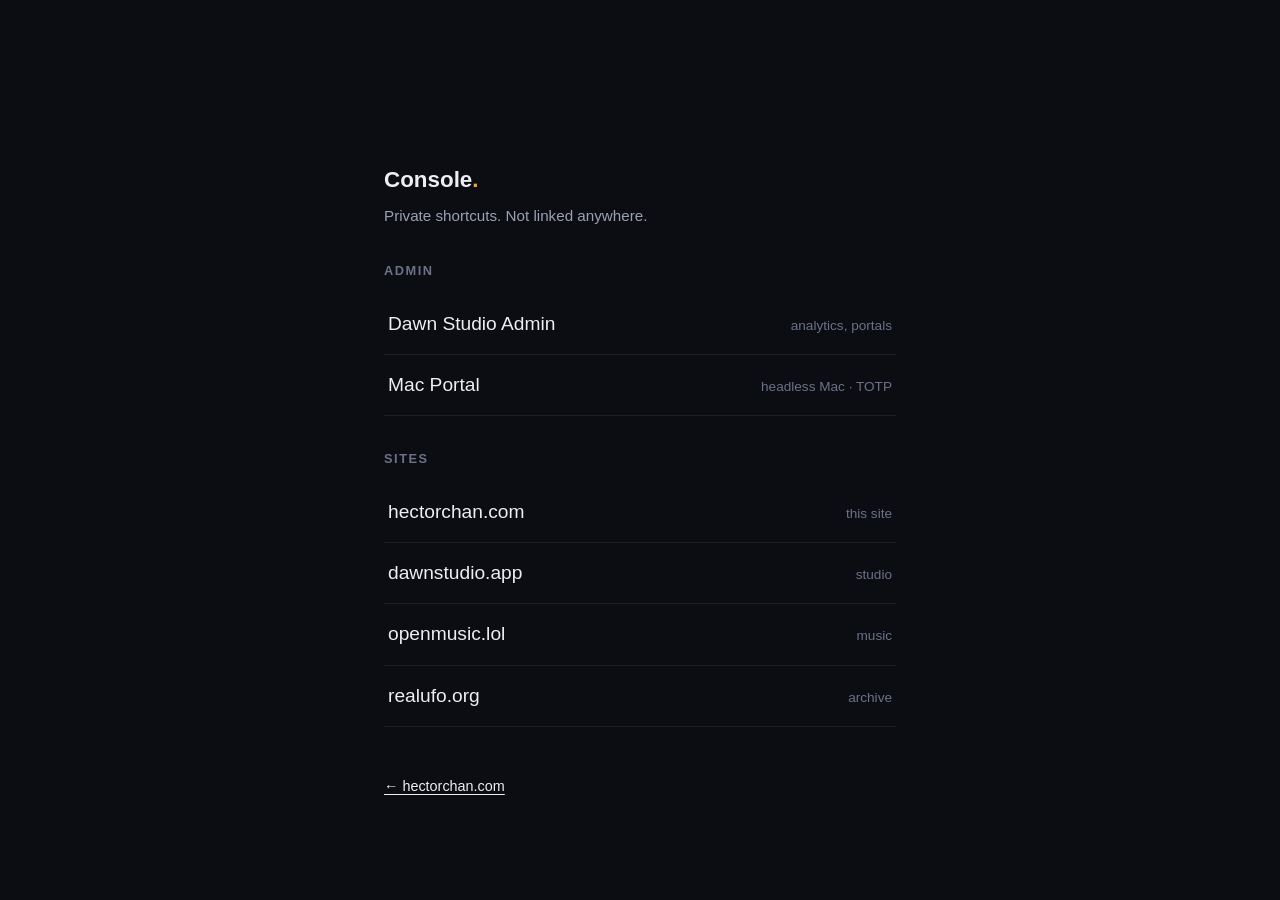
==== admin/index.html @ e4e603b0 "hidden /admin console hub + footer double-click retarget (quick-261023-dblclick-admin)" ====
<!DOCTYPE html>
<html lang="en">
<head>
<meta charset="utf-8">
<meta name="viewport" content="width=device-width, initial-scale=1">
<meta name="robots" content="noindex, nofollow">
<meta name="theme-color" content="#0b0d12">
<title>Console</title>
<link rel="icon" type="image/png" href="/assets/avatar.png">
<link rel="stylesheet" href="/styles.css">
<style>
  .hub { max-width: 560px; margin: 0 auto; padding: 18vh 1.5rem 4rem; }
  .hub h1 { font-size: 1.4rem; margin-bottom: 0.25rem; }
  .hub .sub { color: var(--muted); font-size: 0.95rem; margin-bottom: 2rem; }
  .hub h2 { font-size: 0.8rem; text-transform: uppercase; letter-spacing: 0.12em;
            color: var(--faint); margin: 2rem 0 0.75rem; }
  .hub ul { list-style: none; }
  .hub li { border-bottom: 1px solid var(--line); }
  .hub li a { display: flex; justify-content: space-between; align-items: baseline;
              padding: 0.9rem 0.25rem; text-decoration: none; }
  .hub li a:hover { color: var(--accent); }
  .hub li .desc { color: var(--faint); font-size: 0.85rem; }
  .hub .home { margin-top: 3rem; font-size: 0.9rem; color: var(--faint); }
</style>
</head>
<body>
<main class="hub">
  <h1>Console<span class="accent">.</span></h1>
  <p class="sub">Private shortcuts. Not linked anywhere.</p>

  <h2>Admin</h2>
  <ul>
    <li><a href="https://dawnstudio.app/admin">Dawn Studio Admin <span class="desc">analytics, portals</span></a></li>
    <li><a href="https://mac-ui.hectorchan.com">Mac Portal <span class="desc">headless Mac · TOTP</span></a></li>
  </ul>

  <h2>Sites</h2>
  <ul>
    <li><a href="https://hectorchan.com">hectorchan.com <span class="desc">this site</span></a></li>
    <li><a href="https://dawnstudio.app">dawnstudio.app <span class="desc">studio</span></a></li>
    <li><a href="https://openmusic.lol">openmusic.lol <span class="desc">music</span></a></li>
    <li><a href="https://realufo.org">realufo.org <span class="desc">archive</span></a></li>
  </ul>

  <p class="home"><a href="/">← hectorchan.com</a></p>
</main>
</body>
</html>
---- styles.css ----
/* hectorchan.com — dark, large type, no clutter */
:root {
  --bg: #0b0d12;
  --surface: #12151d;
  --surface-2: #171b25;
  --text: #eceef4;
  --muted: #9aa1b5;
  --faint: #6b7288;
  --accent: #f5a623;
  --accent-soft: rgba(245, 166, 35, 0.12);
  --line: rgba(255, 255, 255, 0.08);
  --radius: 14px;
  --font: -apple-system, BlinkMacSystemFont, "Segoe UI", Inter, Roboto,
    "Helvetica Neue", Arial, sans-serif;
}

* { box-sizing: border-box; margin: 0; padding: 0; }

html { scroll-behavior: smooth; }

body {
  background: var(--bg);
  color: var(--text);
  font-family: var(--font);
  font-size: clamp(1.05rem, 1.2vw + 0.9rem, 1.2rem);
  line-height: 1.65;
  -webkit-font-smoothing: antialiased;
}

.wrap {
  max-width: 1020px;
  margin: 0 auto;
  padding: 0 clamp(1.25rem, 4vw, 2.5rem);
}
.wrap.narrow { max-width: 720px; }

a { color: var(--text); text-decoration-thickness: 1px; text-underline-offset: 3px; }
a:hover { color: var(--accent); }
.accent { color: var(--accent); }
.muted { color: var(--muted); }

/* ---------- nav ---------- */
.nav {
  position: fixed; top: 0; left: 0; right: 0; z-index: 50;
  transition: background 0.25s, border-color 0.25s, backdrop-filter 0.25s;
  border-bottom: 1px solid transparent;
}
.nav.scrolled {
  background: rgba(11, 13, 18, 0.82);
  backdrop-filter: blur(12px);
  -webkit-backdrop-filter: blur(12px);
  border-bottom-color: var(--line);
}
.nav-inner {
  display: flex; align-items: center; justify-content: space-between;
  height: 64px;
}
.brand { font-size: 1.6rem; font-weight: 800; text-decoration: none; letter-spacing: -0.02em; }
.nav-links { display: flex; gap: 1.75rem; }
.nav-links a {
  text-decoration: none; color: var(--muted); font-size: 1rem; font-weight: 500;
}
.nav-links a:hover, .nav-links a.active { color: var(--text); }
.menu-btn {
  display: none; background: none; border: 0; cursor: pointer; padding: 8px;
}
.menu-btn span { display: block; width: 22px; height: 2px; background: var(--text); margin: 5px 0; border-radius: 2px; }

/* ---------- hero ---------- */
.hero { padding: clamp(7rem, 16vh, 10rem) 0 clamp(4rem, 10vh, 6rem); }
.avatar {
  width: clamp(96px, 18vw, 160px); height: auto; border-radius: 28px;
  margin-bottom: 1.75rem; box-shadow: 0 12px 48px rgba(0, 0, 0, 0.5);
}
.kicker {
  color: var(--accent); font-weight: 600; letter-spacing: 0.06em;
  text-transform: uppercase; font-size: 0.95rem; margin-bottom: 1rem;
}
.hero h1 {
  font-size: clamp(2.6rem, 7.5vw, 4.75rem);
  line-height: 1.08; letter-spacing: -0.03em; font-weight: 800;
  margin-bottom: 1.5rem;
}
.lede { color: var(--muted); font-size: clamp(1.15rem, 2.4vw, 1.45rem); max-width: 34ch; }
.cta-row { display: flex; gap: 0.9rem; margin-top: 2.25rem; flex-wrap: wrap; }

.btn {
  display: inline-block; padding: 0.85rem 1.7rem; border-radius: 999px;
  background: var(--accent); color: #14100a; font-weight: 700;
  text-decoration: none; font-size: 1.05rem; border: 2px solid var(--accent);
  transition: transform 0.15s, background 0.15s;
}
.btn:hover { transform: translateY(-2px); color: #14100a; }
.btn.ghost { background: transparent; color: var(--text); border-color: var(--line); }
.btn.ghost:hover { border-color: var(--accent); color: var(--accent); transform: translateY(-2px); }

/* ---------- sections ---------- */
.section { padding: clamp(4rem, 10vh, 6.5rem) 0; }
.section.alt { background: var(--surface); border-top: 1px solid var(--line); border-bottom: 1px solid var(--line); }
.section h2 {
  font-size: clamp(1.9rem, 4.5vw, 2.75rem); letter-spacing: -0.02em;
  margin-bottom: 1.5rem; font-weight: 800;
}
.section .lede { margin-bottom: 2rem; }

/* ---------- cards ---------- */
.card {
  background: var(--surface-2); border: 1px solid var(--line);
  border-radius: var(--radius); padding: clamp(1.5rem, 4vw, 2.5rem);
  margin-bottom: 1.5rem; transition: border-color 0.2s, transform 0.2s;
}
.card:hover { border-color: rgba(245, 166, 35, 0.4); transform: translateY(-3px); }
.card.featured { border-color: rgba(245, 166, 35, 0.35); background: linear-gradient(180deg, var(--accent-soft), var(--surface-2) 55%); }
.card-top { display: flex; gap: 0.5rem; margin-bottom: 1rem; flex-wrap: wrap; }
.tag {
  font-size: 0.8rem; font-weight: 700; letter-spacing: 0.05em; text-transform: uppercase;
  background: var(--accent); color: #14100a; border-radius: 999px; padding: 0.2rem 0.75rem;
}
.tag.dim { background: rgba(255, 255, 255, 0.08); color: var(--muted); }
.card h3 { font-size: clamp(1.6rem, 3.5vw, 2.2rem); margin-bottom: 0.75rem; letter-spacing: -0.01em; }
.card h3 a { text-decoration: none; }
.card-desc { color: var(--muted); margin-bottom: 1.25rem; max-width: 60ch; }
.card-desc strong { color: var(--text); }
.feat { list-style: none; display: grid; grid-template-columns: 1fr 1fr; gap: 0.5rem 1.5rem; margin-bottom: 1.5rem; }
.feat li { color: var(--muted); font-size: 1rem; padding-left: 1.4rem; position: relative; }
.feat li::before { content: "→"; position: absolute; left: 0; color: var(--accent); }
.card-links { display: flex; gap: 1.5rem; }
.card-links a { font-weight: 600; text-decoration: none; border-bottom: 2px solid var(--accent); padding-bottom: 2px; }

/* ---------- stats ---------- */
.stats {
  display: grid; grid-template-columns: repeat(4, 1fr);
  gap: 1rem; margin: 2.5rem 0 3rem;
}
.stat {
  background: var(--bg); border: 1px solid var(--line); border-radius: var(--radius);
  padding: 1.5rem 1rem; text-align: center;
}
.stat .num {
  display: block; font-size: clamp(2rem, 5vw, 3rem); font-weight: 800;
  color: var(--accent); letter-spacing: -0.02em; font-variant-numeric: tabular-nums;
}
.stat .lbl { display: block; color: var(--muted); font-size: 0.9rem; margin-top: 0.35rem; line-height: 1.4; }

/* ---------- timeline ---------- */
.timeline { margin: 0 0 2.5rem; border-left: 2px solid var(--line); padding-left: 1.75rem; display: grid; gap: 1.75rem; }
.t-item { position: relative; }
.t-item::before {
  content: ""; position: absolute; left: calc(-1.75rem - 7px); top: 0.45em;
  width: 12px; height: 12px; border-radius: 50%; background: var(--accent);
}
.t-date { color: var(--accent); font-weight: 700; font-size: 0.95rem; letter-spacing: 0.04em; }
.t-item p { color: var(--muted); margin-top: 0.25rem; max-width: 62ch; }
.t-item em { color: var(--text); font-style: normal; border-bottom: 1px dotted var(--faint); }

/* ---------- about ---------- */
#about p { color: var(--muted); margin-bottom: 1.25rem; max-width: 62ch; }
#about p a { color: var(--text); }

/* ---------- blog rows ---------- */
.post-row {
  display: grid; grid-template-columns: 9rem 1fr auto; gap: 1.25rem; align-items: baseline;
  padding: 1.4rem 0; border-top: 1px solid var(--line); text-decoration: none;
}
.post-row:last-of-type { border-bottom: 1px solid var(--line); }
.post-row:hover .post-title { color: var(--accent); }
.post-date { color: var(--faint); font-size: 0.95rem; white-space: nowrap; }
.post-title { font-size: clamp(1.2rem, 2.6vw, 1.5rem); font-weight: 700; letter-spacing: -0.01em; }
.post-arrow { color: var(--accent); font-size: 1.4rem; }
#blog .muted { margin-top: 1.5rem; }

/* ---------- contact ---------- */
.big-link {
  font-size: clamp(1.6rem, 5vw, 2.6rem); font-weight: 800; letter-spacing: -0.02em;
  text-decoration: none; border-bottom: 3px solid var(--accent); padding-bottom: 4px;
  word-break: break-all;
}

/* ---------- blog post ---------- */
.post-head { padding: clamp(6rem, 14vh, 8.5rem) 0 2.5rem; }
.post-head h1 { font-size: clamp(2.1rem, 6vw, 3.4rem); letter-spacing: -0.025em; line-height: 1.12; font-weight: 800; margin: 1rem 0; }
.post-meta { color: var(--faint); font-size: 1rem; }
.prose p { color: #c9cfdd; margin-bottom: 1.4rem; max-width: 68ch; }
.prose h3 { font-size: 1.5rem; margin: 2.5rem 0 1rem; letter-spacing: -0.01em; }
.prose strong { color: var(--text); }
.prose blockquote {
  border-left: 3px solid var(--accent); padding-left: 1.25rem; margin: 2rem 0;
  color: var(--muted); font-style: italic;
}
.prose mark {
  background: var(--accent); color: #14100a; padding: 0.1em 0.3em;
  border-radius: 4px; font-weight: 700; font-style: normal;
  -webkit-box-decoration-break: clone; box-decoration-break: clone;
}
.prose .core-phrase { font-size: 1.2em; line-height: 1.55; font-weight: 700; }
.prose .clarke-quote { font-size: 1.25em; line-height: 1.5; }
.prose .clarke-quote p { margin-bottom: 0.75rem; color: var(--text); max-width: none; }
.prose .clarke-quote cite { display: block; font-size: 0.8em; font-style: normal; color: var(--faint); }
.prose hr { border: 0; border-top: 1px solid var(--line); margin: 2.5rem 0; }
.back-link { display: inline-block; margin-bottom: 2rem; color: var(--muted); text-decoration: none; }
.back-link:hover { color: var(--accent); }

/* ---------- footer ---------- */
footer { padding: 2.5rem 0 3rem; color: var(--faint); font-size: 0.95rem; border-top: 1px solid var(--line); }

/* ---------- reveal ---------- */
.reveal { opacity: 0; transform: translateY(22px); transition: opacity 0.6s ease, transform 0.6s ease; }
.reveal.visible { opacity: 1; transform: none; }
@media (prefers-reduced-motion: reduce) {
  .reveal { opacity: 1; transform: none; transition: none; }
  html { scroll-behavior: auto; }
}

/* ---------- responsive ---------- */
@media (max-width: 760px) {
  .stats { grid-template-columns: 1fr 1fr; }
  .feat { grid-template-columns: 1fr; }
  .post-row { grid-template-columns: 1fr auto; }
  .post-date { grid-column: 1 / -1; }
  .post-arrow { display: none; }
  .apps-grid { grid-template-columns: 1fr; }
  .studio-row { flex-direction: column; align-items: flex-start; }
  .menu-btn { display: block; }
  .nav-links {
    display: none; position: absolute; top: 64px; left: 0; right: 0;
    flex-direction: column; gap: 0; background: rgba(11, 13, 18, 0.97);
    border-bottom: 1px solid var(--line); padding: 0.5rem 0;
  }
  .nav-links.open { display: flex; }
  .nav-links a { padding: 0.9rem 1.5rem; font-size: 1.1rem; }
}

/* commit charts (github-style) */
.chart { margin: 2rem 0; padding: 1.25rem; background: var(--surface);
  border: 1px solid var(--line); border-radius: var(--radius); overflow-x: auto; }
.chart figcaption { margin-top: 1rem; font-size: 0.85rem; color: var(--faint); }
.chart figcaption a { color: var(--muted); }
.ch-months { display: flex; gap: 4px; margin-bottom: 6px; }
.ch-month { width: 13px; margin-right: 4px; font-size: 0.65rem; color: var(--faint);
  white-space: nowrap; overflow: visible; }
.ch-grid { display: flex; gap: 4px; }
.ch-week { display: grid; grid-template-rows: repeat(7, 13px); gap: 4px; }
.ch-cell { width: 13px; height: 13px; border-radius: 3px; display: inline-block; }
.ch-future { background: transparent; border: 1px dashed var(--line); }
.ch-legend { display: flex; align-items: center; gap: 4px; margin-top: 10px;
  font-size: 0.7rem; color: var(--faint); }
.ch-total { margin-top: 6px; font-size: 0.8rem; color: var(--muted); }
.bc-wrap { display: flex; align-items: flex-end; gap: 10px; height: 220px; padding-top: 34px; }
.bc-bar { flex: 1; display: flex; flex-direction: column; justify-content: flex-end;
  align-items: center; height: 100%; position: relative; }
.bc-fill { width: 100%; max-width: 64px; background: #1f6feb; border-radius: 6px 6px 0 0;
  min-height: 3px; }
.bc-peak .bc-fill { background: var(--accent); }
.bc-count { position: absolute; top: 0; font-size: 0.8rem; font-weight: 700; color: var(--text); }
.bc-day { margin-top: 8px; font-size: 0.7rem; color: var(--faint); white-space: nowrap; }

/* blog post tables */
.prose table { width: 100%; border-collapse: collapse; margin: 1.5rem 0; font-size: 0.9rem; }
.prose th, .prose td { text-align: left; padding: 0.6rem 0.75rem; border-bottom: 1px solid var(--line); }
.prose th { color: var(--muted); font-weight: 600; font-size: 0.78rem; text-transform: uppercase; letter-spacing: 0.04em; }
.prose td:nth-child(2), .prose th:nth-child(2), .prose td:last-child, .prose th:last-child { text-align: right; }
.prose table a { color: var(--text); }

/* ---------- studio ---------- */
.studio-row { display: flex; gap: 2rem; align-items: center; }
.studio-logo { width: clamp(120px, 20vw, 180px); height: auto; border-radius: var(--radius); flex-shrink: 0; }

/* ---------- apps grid ---------- */
.apps-grid { display: grid; grid-template-columns: 1fr 1fr; gap: 1.25rem; margin-top: 0.5rem; }
.app-card { background: var(--surface-2); border: 1px solid var(--line); border-radius: var(--radius); padding: 1.5rem; transition: border-color 0.2s, transform 0.2s; }
.app-card:hover { border-color: rgba(245, 166, 35, 0.4); transform: translateY(-3px); }
.app-card h3 { font-size: 1.35rem; margin-bottom: 0.5rem; letter-spacing: -0.01em; }
.app-card h3 a { text-decoration: none; }
.app-card p { color: var(--muted); margin-bottom: 1rem; font-size: 0.95rem; }
.app-card .card-links { display: flex; gap: 1.25rem; }
.app-card .card-links a { font-size: 0.9rem; font-weight: 600; text-decoration: none; border-bottom: 2px solid var(--accent); padding-bottom: 2px; }
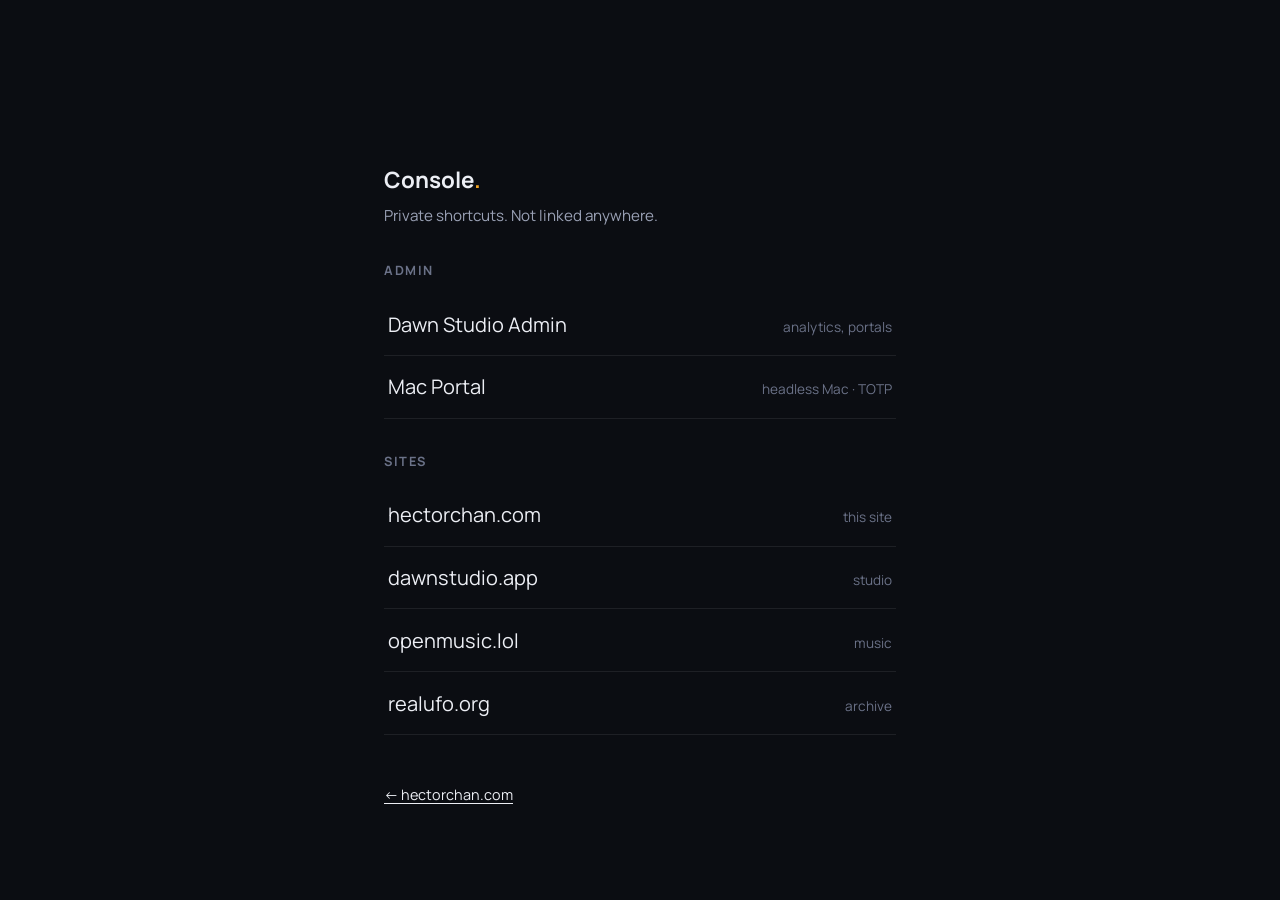
==== commit 7cca6b70: "Redesign pass (adapted Dawn values): Manrope, focus/active states, type+radius scale, IO nav sentine" ====
--- a/admin/index.html
+++ b/admin/index.html
@@ -7,7 +7,10 @@
 <meta name="theme-color" content="#0b0d12">
 <title>Console</title>
 <link rel="icon" type="image/png" href="/assets/avatar.png">
-<link rel="stylesheet" href="/styles.css">
+<link rel="preconnect" href="https://fonts.googleapis.com">
+<link rel="preconnect" href="https://fonts.gstatic.com" crossorigin>
+<link href="https://fonts.googleapis.com/css2?family=Manrope:wght@400;500;600;700&display=swap" rel="stylesheet">
+<link rel="stylesheet" href="/styles.css?v=2">
 <style>
   .hub { max-width: 560px; margin: 0 auto; padding: 18vh 1.5rem 4rem; }
   .hub h1 { font-size: 1.4rem; margin-bottom: 0.25rem; }
@@ -24,7 +27,8 @@
 </style>
 </head>
 <body>
-<main class="hub">
+<a class="skip-link" href="#main">Skip to content</a>
+<main class="hub" id="main">
   <h1>Console<span class="accent">.</span></h1>
   <p class="sub">Private shortcuts. Not linked anywhere.</p>
 
--- a/styles.css
+++ b/styles.css
@@ -9,9 +9,9 @@
   --accent: #f5a623;
   --accent-soft: rgba(245, 166, 35, 0.12);
   --line: rgba(255, 255, 255, 0.08);
-  --radius: 14px;
-  --font: -apple-system, BlinkMacSystemFont, "Segoe UI", Inter, Roboto,
-    "Helvetica Neue", Arial, sans-serif;
+  --radius: 16px;
+  --font: "Manrope", "Noto Sans TC", -apple-system, "Segoe UI", sans-serif;
+  --ease: cubic-bezier(0.22, 1, 0.36, 1);
 }
 
 * { box-sizing: border-box; margin: 0; padding: 0; }
@@ -22,7 +22,7 @@
   background: var(--bg);
   color: var(--text);
   font-family: var(--font);
-  font-size: clamp(1.05rem, 1.2vw + 0.9rem, 1.2rem);
+  font-size: clamp(1rem, 1.2vw + 0.9rem, 1.25rem);
   line-height: 1.65;
   -webkit-font-smoothing: antialiased;
 }
@@ -42,7 +42,7 @@
 /* ---------- nav ---------- */
 .nav {
   position: fixed; top: 0; left: 0; right: 0; z-index: 50;
-  transition: background 0.25s, border-color 0.25s, backdrop-filter 0.25s;
+  transition: background .3s var(--ease), border-color .3s var(--ease), backdrop-filter .3s var(--ease);
   border-bottom: 1px solid transparent;
 }
 .nav.scrolled {
@@ -55,7 +55,7 @@
   display: flex; align-items: center; justify-content: space-between;
   height: 64px;
 }
-.brand { font-size: 1.6rem; font-weight: 800; text-decoration: none; letter-spacing: -0.02em; }
+.brand { font-size: 1.6rem; font-weight: 700; text-decoration: none; letter-spacing: -0.02em; }
 .nav-links { display: flex; gap: 1.75rem; }
 .nav-links a {
   text-decoration: none; color: var(--muted); font-size: 1rem; font-weight: 500;
@@ -69,7 +69,7 @@
 /* ---------- hero ---------- */
 .hero { padding: clamp(7rem, 16vh, 10rem) 0 clamp(4rem, 10vh, 6rem); }
 .avatar {
-  width: clamp(96px, 18vw, 160px); height: auto; border-radius: 28px;
+  width: clamp(96px, 18vw, 160px); height: auto; border-radius: 24px;
   margin-bottom: 1.75rem; box-shadow: 0 12px 48px rgba(0, 0, 0, 0.5);
 }
 .kicker {
@@ -77,11 +77,11 @@
   text-transform: uppercase; font-size: 0.95rem; margin-bottom: 1rem;
 }
 .hero h1 {
-  font-size: clamp(2.6rem, 7.5vw, 4.75rem);
-  line-height: 1.08; letter-spacing: -0.03em; font-weight: 800;
+  font-size: clamp(2.5rem, 7.5vw, 4.5rem);
+  line-height: 1.08; letter-spacing: -0.03em; font-weight: 700;
   margin-bottom: 1.5rem;
 }
-.lede { color: var(--muted); font-size: clamp(1.15rem, 2.4vw, 1.45rem); max-width: 34ch; }
+.lede { color: var(--muted); font-size: clamp(1.125rem, 2.4vw, 1.5rem); max-width: 34ch; }
 .cta-row { display: flex; gap: 0.9rem; margin-top: 2.25rem; flex-wrap: wrap; }
 
 .btn {
@@ -98,8 +98,8 @@
 .section { padding: clamp(4rem, 10vh, 6.5rem) 0; }
 .section.alt { background: var(--surface); border-top: 1px solid var(--line); border-bottom: 1px solid var(--line); }
 .section h2 {
-  font-size: clamp(1.9rem, 4.5vw, 2.75rem); letter-spacing: -0.02em;
-  margin-bottom: 1.5rem; font-weight: 800;
+  font-size: clamp(2rem, 4.5vw, 2.5rem); letter-spacing: -0.02em;
+  margin-bottom: 1.5rem; font-weight: 700;
 }
 .section .lede { margin-bottom: 2rem; }
 
@@ -107,17 +107,17 @@
 .card {
   background: var(--surface-2); border: 1px solid var(--line);
   border-radius: var(--radius); padding: clamp(1.5rem, 4vw, 2.5rem);
-  margin-bottom: 1.5rem; transition: border-color 0.2s, transform 0.2s;
+  margin-bottom: 1.5rem; transition: border-color .3s var(--ease), transform .5s var(--ease);
 }
 .card:hover { border-color: rgba(245, 166, 35, 0.4); transform: translateY(-3px); }
-.card.featured { border-color: rgba(245, 166, 35, 0.35); background: linear-gradient(180deg, var(--accent-soft), var(--surface-2) 55%); }
+.card.featured { border-color: rgba(245, 166, 35, 0.35); background: var(--surface-2); }
 .card-top { display: flex; gap: 0.5rem; margin-bottom: 1rem; flex-wrap: wrap; }
 .tag {
   font-size: 0.8rem; font-weight: 700; letter-spacing: 0.05em; text-transform: uppercase;
   background: var(--accent); color: #14100a; border-radius: 999px; padding: 0.2rem 0.75rem;
 }
 .tag.dim { background: rgba(255, 255, 255, 0.08); color: var(--muted); }
-.card h3 { font-size: clamp(1.6rem, 3.5vw, 2.2rem); margin-bottom: 0.75rem; letter-spacing: -0.01em; }
+.card h3 { font-size: clamp(1.5rem, 3.5vw, 2rem); margin-bottom: 0.75rem; letter-spacing: -0.01em; }
 .card h3 a { text-decoration: none; }
 .card-desc { color: var(--muted); margin-bottom: 1.25rem; max-width: 60ch; }
 .card-desc strong { color: var(--text); }
@@ -137,7 +137,7 @@
   padding: 1.5rem 1rem; text-align: center;
 }
 .stat .num {
-  display: block; font-size: clamp(2rem, 5vw, 3rem); font-weight: 800;
+  display: block; font-size: clamp(2rem, 5vw, 3rem); font-weight: 700;
   color: var(--accent); letter-spacing: -0.02em; font-variant-numeric: tabular-nums;
 }
 .stat .lbl { display: block; color: var(--muted); font-size: 0.9rem; margin-top: 0.35rem; line-height: 1.4; }
@@ -171,21 +171,21 @@
 
 /* ---------- contact ---------- */
 .big-link {
-  font-size: clamp(1.6rem, 5vw, 2.6rem); font-weight: 800; letter-spacing: -0.02em;
+  font-size: clamp(1.6rem, 5vw, 2.6rem); font-weight: 700; letter-spacing: -0.02em;
   text-decoration: none; border-bottom: 3px solid var(--accent); padding-bottom: 4px;
   word-break: break-all;
 }
 
 /* ---------- blog post ---------- */
 .post-head { padding: clamp(6rem, 14vh, 8.5rem) 0 2.5rem; }
-.post-head h1 { font-size: clamp(2.1rem, 6vw, 3.4rem); letter-spacing: -0.025em; line-height: 1.12; font-weight: 800; margin: 1rem 0; }
+.post-head h1 { font-size: clamp(2rem, 6vw, 3.5rem); letter-spacing: -0.025em; line-height: 1.12; font-weight: 700; margin: 1rem 0; }
 .post-meta { color: var(--faint); font-size: 1rem; }
 .prose p { color: #c9cfdd; margin-bottom: 1.4rem; max-width: 68ch; }
 .prose h3 { font-size: 1.5rem; margin: 2.5rem 0 1rem; letter-spacing: -0.01em; }
 .prose strong { color: var(--text); }
 .prose blockquote {
   border-left: 3px solid var(--accent); padding-left: 1.25rem; margin: 2rem 0;
-  color: var(--muted); font-style: italic;
+  color: var(--muted);
 }
 .prose mark {
   background: var(--accent); color: #14100a; padding: 0.1em 0.3em;
@@ -204,7 +204,7 @@
 footer { padding: 2.5rem 0 3rem; color: var(--faint); font-size: 0.95rem; border-top: 1px solid var(--line); }
 
 /* ---------- reveal ---------- */
-.reveal { opacity: 0; transform: translateY(22px); transition: opacity 0.6s ease, transform 0.6s ease; }
+.reveal { opacity: 0; transform: translateY(22px); transition: opacity .7s var(--ease), transform .7s var(--ease); }
 .reveal.visible { opacity: 1; transform: none; }
 @media (prefers-reduced-motion: reduce) {
   .reveal { opacity: 1; transform: none; transition: none; }
@@ -267,10 +267,31 @@
 
 /* ---------- apps grid ---------- */
 .apps-grid { display: grid; grid-template-columns: 1fr 1fr; gap: 1.25rem; margin-top: 0.5rem; }
-.app-card { background: var(--surface-2); border: 1px solid var(--line); border-radius: var(--radius); padding: 1.5rem; transition: border-color 0.2s, transform 0.2s; }
+.app-card { background: var(--surface-2); border: 1px solid var(--line); border-radius: var(--radius); padding: 1.5rem; transition: border-color .3s var(--ease), transform .5s var(--ease); }
 .app-card:hover { border-color: rgba(245, 166, 35, 0.4); transform: translateY(-3px); }
 .app-card h3 { font-size: 1.35rem; margin-bottom: 0.5rem; letter-spacing: -0.01em; }
 .app-card h3 a { text-decoration: none; }
-.app-card p { color: var(--muted); margin-bottom: 1rem; font-size: 0.95rem; }
+.app-card p { color: var(--muted); margin-bottom: 1rem; font-size: 1rem; }
 .app-card .card-links { display: flex; gap: 1.25rem; }
 .app-card .card-links a { font-size: 0.9rem; font-weight: 600; text-decoration: none; border-bottom: 2px solid var(--accent); padding-bottom: 2px; }
+
+/* Redesign pass 2026-10-29 (adapted Dawn values): states, focus, menu motion */
+:focus-visible { outline: 2px solid var(--accent); outline-offset: 3px; border-radius: 4px; }
+.skip-link {
+  position: fixed; left: 16px; top: -64px; z-index: 60;
+  padding: 8px 12px; border-radius: 8px;
+  background: var(--text); color: var(--bg); text-decoration: none; font-weight: 600; font-size: 1rem;
+  transition: top .3s var(--ease);
+}
+.skip-link:focus-visible { top: 12px; }
+.nav-links a { transition: color .3s var(--ease); }
+.menu-btn span { transition: transform .3s var(--ease), opacity .3s var(--ease); }
+.menu-btn[aria-expanded="true"] span:nth-child(1) { transform: translateY(7px) rotate(45deg); }
+.menu-btn[aria-expanded="true"] span:nth-child(2) { opacity: 0; }
+.menu-btn[aria-expanded="true"] span:nth-child(3) { transform: translateY(-7px) rotate(-45deg); }
+.app-card:active { transform: scale(.98); }
+.card-links a:active, .big-link:active { opacity: .7; }
+h1, h2, h3 { text-wrap: balance; }
+footer .legal { color: var(--muted); font-size: 0.9rem; text-decoration: none; border-bottom: 1px solid currentColor; padding-bottom: 2px; }
+footer .legal:hover { color: var(--accent); }
+footer .wrap p { display: inline-block; }
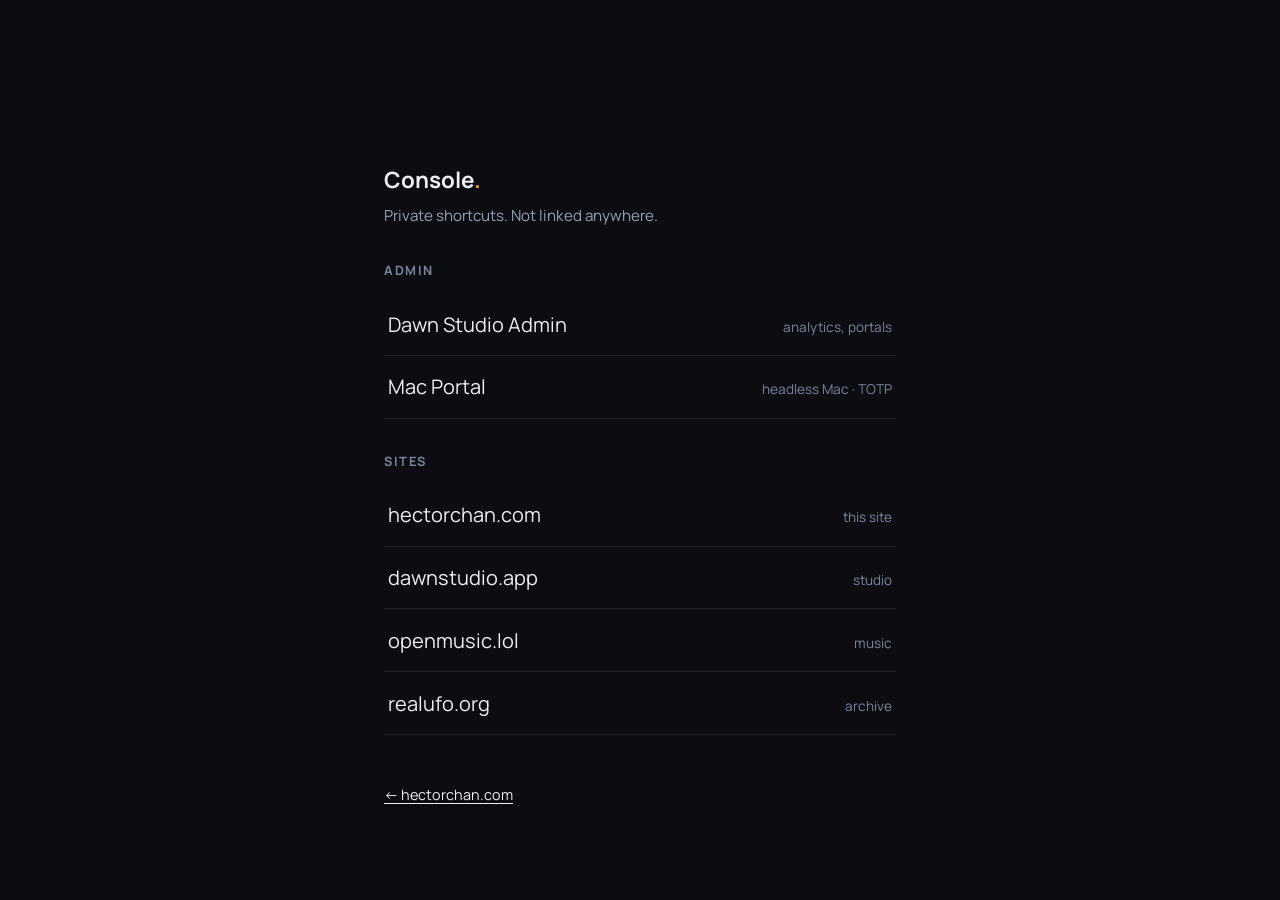
==== commit 3922675e: "Audit + polish pass: contrast, headings, kickers, nav, a11y, perf - Faint grey #6b7288 -> #7e859b (4" ====
--- a/admin/index.html
+++ b/admin/index.html
@@ -10,7 +10,7 @@
 <link rel="preconnect" href="https://fonts.googleapis.com">
 <link rel="preconnect" href="https://fonts.gstatic.com" crossorigin>
 <link href="https://fonts.googleapis.com/css2?family=Manrope:wght@400;500;600;700&display=swap" rel="stylesheet">
-<link rel="stylesheet" href="/styles.css?v=2">
+<link rel="stylesheet" href="/styles.css?v=6">
 <style>
   .hub { max-width: 560px; margin: 0 auto; padding: 18vh 1.5rem 4rem; }
   .hub h1 { font-size: 1.4rem; margin-bottom: 0.25rem; }
--- a/styles.css
+++ b/styles.css
@@ -5,7 +5,7 @@
   --surface-2: #171b25;
   --text: #eceef4;
   --muted: #9aa1b5;
-  --faint: #6b7288;
+  --faint: #7e859b;
   --accent: #f5a623;
   --accent-soft: rgba(245, 166, 35, 0.12);
   --line: rgba(255, 255, 255, 0.08);
@@ -60,9 +60,9 @@
 .nav-links a {
   text-decoration: none; color: var(--muted); font-size: 1rem; font-weight: 500;
 }
-.nav-links a:hover, .nav-links a.active { color: var(--text); }
+.nav-links a:hover, .nav-links a.active, .nav-links a[aria-current="page"] { color: var(--text); }
 .menu-btn {
-  display: none; background: none; border: 0; cursor: pointer; padding: 8px;
+  display: none; background: none; border: 0; cursor: pointer; padding: 11px;
 }
 .menu-btn span { display: block; width: 22px; height: 2px; background: var(--text); margin: 5px 0; border-radius: 2px; }
 
@@ -71,10 +71,6 @@
 .avatar {
   width: clamp(96px, 18vw, 160px); height: auto; border-radius: 24px;
   margin-bottom: 1.75rem; box-shadow: 0 12px 48px rgba(0, 0, 0, 0.5);
-}
-.kicker {
-  color: var(--accent); font-weight: 600; letter-spacing: 0.06em;
-  text-transform: uppercase; font-size: 0.95rem; margin-bottom: 1rem;
 }
 .hero h1 {
   font-size: clamp(2.5rem, 7.5vw, 4.5rem);
@@ -179,9 +175,9 @@
 /* ---------- blog post ---------- */
 .post-head { padding: clamp(6rem, 14vh, 8.5rem) 0 2.5rem; }
 .post-head h1 { font-size: clamp(2rem, 6vw, 3.5rem); letter-spacing: -0.025em; line-height: 1.12; font-weight: 700; margin: 1rem 0; }
-.post-meta { color: var(--faint); font-size: 1rem; }
+.post-meta { color: var(--faint); font-size: 1rem; margin-bottom: 2.5rem; }
 .prose p { color: #c9cfdd; margin-bottom: 1.4rem; max-width: 68ch; }
-.prose h3 { font-size: 1.5rem; margin: 2.5rem 0 1rem; letter-spacing: -0.01em; }
+.prose h2, .prose h3 { font-size: 1.5rem; margin: 2.5rem 0 1rem; letter-spacing: -0.01em; line-height: 1.3; }
 .prose strong { color: var(--text); }
 .prose blockquote {
   border-left: 3px solid var(--accent); padding-left: 1.25rem; margin: 2rem 0;
@@ -210,6 +206,79 @@
   .reveal { opacity: 1; transform: none; transition: none; }
   html { scroll-behavior: auto; }
 }
+
+
+/* commit charts (github-style) */
+.chart { margin: 2rem 0; padding: 1.25rem; background: var(--surface);
+  border: 1px solid var(--line); border-radius: var(--radius); overflow-x: auto; }
+.chart figcaption { margin-top: 1rem; font-size: 0.85rem; color: var(--faint); }
+.chart figcaption a { color: var(--muted); }
+.ch-months { display: flex; gap: 4px; margin-bottom: 6px; }
+.ch-month { width: 13px; margin-right: 4px; font-size: 0.7rem; color: var(--faint);
+  white-space: nowrap; overflow: visible; }
+.ch-grid { display: flex; gap: 4px; }
+.ch-week { display: grid; grid-template-rows: repeat(7, 13px); gap: 4px; }
+.ch-cell { width: 13px; height: 13px; border-radius: 3px; display: inline-block; }
+.ch-future { background: transparent; border: 1px dashed var(--line); }
+.ch-legend { display: flex; align-items: center; gap: 4px; margin-top: 10px;
+  font-size: 0.7rem; color: var(--faint); }
+.ch-total { margin-top: 6px; font-size: 0.8rem; color: var(--muted); }
+.bc-wrap { display: flex; align-items: flex-end; gap: 10px; height: 220px; padding-top: 34px; }
+.bc-bar { flex: 1; display: flex; flex-direction: column; justify-content: flex-end;
+  align-items: center; height: 100%; position: relative; }
+.bc-fill { width: 100%; max-width: 64px; background: #1f6feb; border-radius: 6px 6px 0 0;
+  min-height: 3px; }
+.bc-peak .bc-fill { background: var(--accent); }
+.bc-count { position: absolute; top: -26px; font-size: 0.8rem; font-weight: 700; color: var(--text); }
+.bc-day { margin-top: 8px; font-size: 0.7rem; color: var(--faint); white-space: nowrap; }
+
+/* blog post tables */
+.prose table { width: 100%; border-collapse: collapse; margin: 1.5rem 0; font-size: 0.9rem; font-variant-numeric: tabular-nums; }
+.prose th, .prose td { text-align: left; padding: 0.6rem 0.75rem; border-bottom: 1px solid var(--line); }
+.prose th { color: var(--muted); font-weight: 600; font-size: 0.78rem; text-transform: uppercase; letter-spacing: 0.04em; }
+.prose td:nth-child(2), .prose th:nth-child(2), .prose td:last-child, .prose th:last-child { text-align: right; }
+.prose table a { color: var(--text); }
+
+/* ---------- studio ---------- */
+.studio-row { display: flex; gap: 2rem; align-items: center; }
+.studio-row .lede { margin-bottom: 0; }
+.studio-logo { width: clamp(120px, 20vw, 180px); height: auto; border-radius: var(--radius); flex-shrink: 0; }
+
+/* ---------- apps grid ---------- */
+.apps-grid { display: grid; grid-template-columns: 1fr 1fr; gap: 1.25rem; margin-top: 0.5rem; }
+.app-card { background: var(--surface-2); border: 1px solid var(--line); border-radius: var(--radius); padding: 1.5rem; transition: border-color .3s var(--ease), transform .5s var(--ease); }
+.app-card:hover { border-color: rgba(245, 166, 35, 0.4); transform: translateY(-3px); }
+.app-card h3 { font-size: 1.35rem; margin-bottom: 0.5rem; letter-spacing: -0.01em; }
+.app-card h3 a { text-decoration: none; }
+.app-card p { color: var(--muted); margin-bottom: 1rem; font-size: 1rem; }
+.app-card .card-links { display: flex; gap: 1.25rem; }
+.app-card .card-links a { font-size: 0.9rem; font-weight: 600; text-decoration: none; border-bottom: 2px solid var(--accent); padding-bottom: 2px; }
+
+/* Redesign pass 2026-10-29 (adapted Dawn values): states, focus, menu motion */
+:focus-visible { outline: 2px solid var(--accent); outline-offset: 3px; border-radius: 4px; }
+.skip-link {
+  position: fixed; left: 16px; top: -64px; z-index: 60;
+  padding: 8px 12px; border-radius: 8px;
+  background: var(--text); color: var(--bg); text-decoration: none; font-weight: 600; font-size: 1rem;
+  transition: top .3s var(--ease);
+}
+.skip-link:focus-visible { top: 12px; }
+.nav-links a { transition: color .3s var(--ease); }
+.menu-btn span { transition: transform .3s var(--ease), opacity .3s var(--ease); }
+.menu-btn[aria-expanded="true"] span:nth-child(1) { transform: translateY(7px) rotate(45deg); }
+.menu-btn[aria-expanded="true"] span:nth-child(2) { opacity: 0; }
+.menu-btn[aria-expanded="true"] span:nth-child(3) { transform: translateY(-7px) rotate(-45deg); }
+.app-card:active { transform: scale(.98); }
+.card-links a:active, .big-link:active { opacity: .7; }
+h1, h2, h3 { text-wrap: balance; }
+p { text-wrap: pretty; }
+::selection { background: var(--accent); color: #14100a; }
+footer .legal { color: var(--muted); font-size: 0.9rem; text-decoration: none; border-bottom: 1px solid currentColor; padding-bottom: 2px; margin-left: 1rem; }
+footer .legal:hover { color: var(--accent); }
+footer .wrap p { display: inline-block; }
+
+/* Overflow guard: nothing may push the page sideways on mobile */
+html, body { overflow-x: clip; }
 
 /* ---------- responsive ---------- */
 @media (max-width: 760px) {
@@ -229,69 +298,3 @@
   .nav-links.open { display: flex; }
   .nav-links a { padding: 0.9rem 1.5rem; font-size: 1.1rem; }
 }
-
-/* commit charts (github-style) */
-.chart { margin: 2rem 0; padding: 1.25rem; background: var(--surface);
-  border: 1px solid var(--line); border-radius: var(--radius); overflow-x: auto; }
-.chart figcaption { margin-top: 1rem; font-size: 0.85rem; color: var(--faint); }
-.chart figcaption a { color: var(--muted); }
-.ch-months { display: flex; gap: 4px; margin-bottom: 6px; }
-.ch-month { width: 13px; margin-right: 4px; font-size: 0.65rem; color: var(--faint);
-  white-space: nowrap; overflow: visible; }
-.ch-grid { display: flex; gap: 4px; }
-.ch-week { display: grid; grid-template-rows: repeat(7, 13px); gap: 4px; }
-.ch-cell { width: 13px; height: 13px; border-radius: 3px; display: inline-block; }
-.ch-future { background: transparent; border: 1px dashed var(--line); }
-.ch-legend { display: flex; align-items: center; gap: 4px; margin-top: 10px;
-  font-size: 0.7rem; color: var(--faint); }
-.ch-total { margin-top: 6px; font-size: 0.8rem; color: var(--muted); }
-.bc-wrap { display: flex; align-items: flex-end; gap: 10px; height: 220px; padding-top: 34px; }
-.bc-bar { flex: 1; display: flex; flex-direction: column; justify-content: flex-end;
-  align-items: center; height: 100%; position: relative; }
-.bc-fill { width: 100%; max-width: 64px; background: #1f6feb; border-radius: 6px 6px 0 0;
-  min-height: 3px; }
-.bc-peak .bc-fill { background: var(--accent); }
-.bc-count { position: absolute; top: 0; font-size: 0.8rem; font-weight: 700; color: var(--text); }
-.bc-day { margin-top: 8px; font-size: 0.7rem; color: var(--faint); white-space: nowrap; }
-
-/* blog post tables */
-.prose table { width: 100%; border-collapse: collapse; margin: 1.5rem 0; font-size: 0.9rem; }
-.prose th, .prose td { text-align: left; padding: 0.6rem 0.75rem; border-bottom: 1px solid var(--line); }
-.prose th { color: var(--muted); font-weight: 600; font-size: 0.78rem; text-transform: uppercase; letter-spacing: 0.04em; }
-.prose td:nth-child(2), .prose th:nth-child(2), .prose td:last-child, .prose th:last-child { text-align: right; }
-.prose table a { color: var(--text); }
-
-/* ---------- studio ---------- */
-.studio-row { display: flex; gap: 2rem; align-items: center; }
-.studio-logo { width: clamp(120px, 20vw, 180px); height: auto; border-radius: var(--radius); flex-shrink: 0; }
-
-/* ---------- apps grid ---------- */
-.apps-grid { display: grid; grid-template-columns: 1fr 1fr; gap: 1.25rem; margin-top: 0.5rem; }
-.app-card { background: var(--surface-2); border: 1px solid var(--line); border-radius: var(--radius); padding: 1.5rem; transition: border-color .3s var(--ease), transform .5s var(--ease); }
-.app-card:hover { border-color: rgba(245, 166, 35, 0.4); transform: translateY(-3px); }
-.app-card h3 { font-size: 1.35rem; margin-bottom: 0.5rem; letter-spacing: -0.01em; }
-.app-card h3 a { text-decoration: none; }
-.app-card p { color: var(--muted); margin-bottom: 1rem; font-size: 1rem; }
-.app-card .card-links { display: flex; gap: 1.25rem; }
-.app-card .card-links a { font-size: 0.9rem; font-weight: 600; text-decoration: none; border-bottom: 2px solid var(--accent); padding-bottom: 2px; }
-
-/* Redesign pass 2026-10-29 (adapted Dawn values): states, focus, menu motion */
-:focus-visible { outline: 2px solid var(--accent); outline-offset: 3px; border-radius: 4px; }
-.skip-link {
-  position: fixed; left: 16px; top: -64px; z-index: 60;
-  padding: 8px 12px; border-radius: 8px;
-  background: var(--text); color: var(--bg); text-decoration: none; font-weight: 600; font-size: 1rem;
-  transition: top .3s var(--ease);
-}
-.skip-link:focus-visible { top: 12px; }
-.nav-links a { transition: color .3s var(--ease); }
-.menu-btn span { transition: transform .3s var(--ease), opacity .3s var(--ease); }
-.menu-btn[aria-expanded="true"] span:nth-child(1) { transform: translateY(7px) rotate(45deg); }
-.menu-btn[aria-expanded="true"] span:nth-child(2) { opacity: 0; }
-.menu-btn[aria-expanded="true"] span:nth-child(3) { transform: translateY(-7px) rotate(-45deg); }
-.app-card:active { transform: scale(.98); }
-.card-links a:active, .big-link:active { opacity: .7; }
-h1, h2, h3 { text-wrap: balance; }
-footer .legal { color: var(--muted); font-size: 0.9rem; text-decoration: none; border-bottom: 1px solid currentColor; padding-bottom: 2px; }
-footer .legal:hover { color: var(--accent); }
-footer .wrap p { display: inline-block; }
